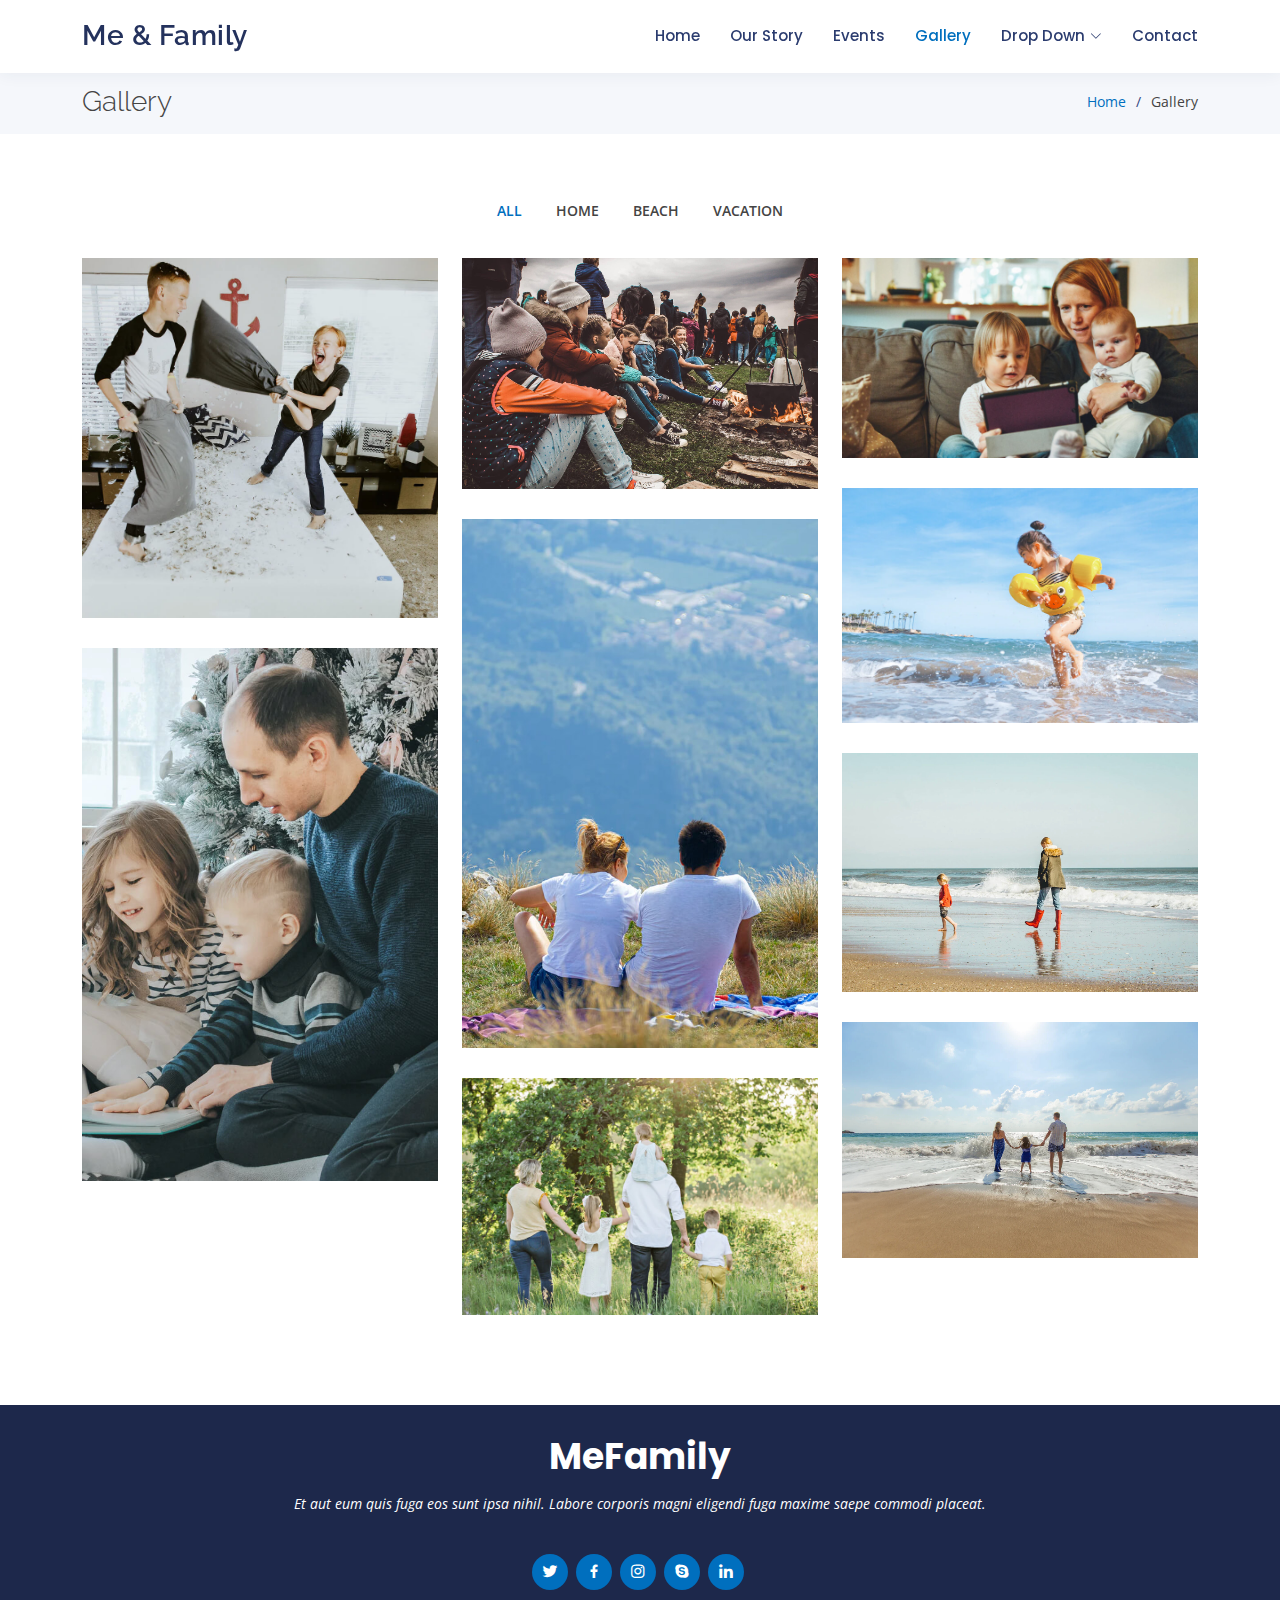
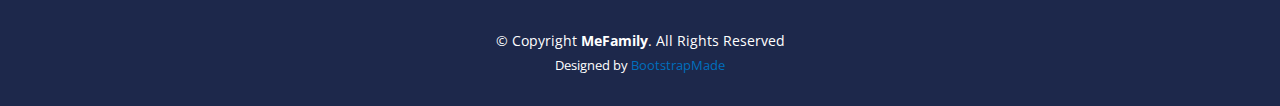
==== gallery.html @ dede1377 "reinit" ====
<!DOCTYPE html>
<html lang="en">

<head>
  <meta charset="utf-8">
  <meta content="width=device-width, initial-scale=1.0" name="viewport">

  <title>Gallery - MeFamily Bootstrap Template</title>
  <meta content="" name="description">
  <meta content="" name="keywords">

  <!-- Favicons -->
  <link href="assets/img/favicon.png" rel="icon">
  <link href="assets/img/apple-touch-icon.png" rel="apple-touch-icon">

  <!-- Google Fonts -->
  <link href="https://fonts.googleapis.com/css?family=Open+Sans:300,300i,400,400i,600,600i,700,700i|Raleway:300,300i,400,400i,500,500i,600,600i,700,700i|Poppins:300,300i,400,400i,500,500i,600,600i,700,700i" rel="stylesheet">

  <!-- Vendor CSS Files -->
  <link href="assets/vendor/bootstrap/css/bootstrap.min.css" rel="stylesheet">
  <link href="assets/vendor/bootstrap-icons/bootstrap-icons.css" rel="stylesheet">
  <link href="assets/vendor/boxicons/css/boxicons.min.css" rel="stylesheet">
  <link href="assets/vendor/glightbox/css/glightbox.min.css" rel="stylesheet">
  <link href="assets/vendor/remixicon/remixicon.css" rel="stylesheet">
  <link href="assets/vendor/swiper/swiper-bundle.min.css" rel="stylesheet">

  <!-- Template Main CSS File -->
  <link href="assets/css/style.css" rel="stylesheet">

  <!-- =======================================================
  * Template Name: MeFamily - v4.7.0
  * Template URL: https://bootstrapmade.com/family-multipurpose-html-bootstrap-template-free/
  * Author: BootstrapMade.com
  * License: https://bootstrapmade.com/license/
  ======================================================== -->
</head>

<body>

  <!-- ======= Header ======= -->
  <header id="header" class="fixed-top">
    <div class="container d-flex align-items-center justify-content-between">

      <h1 class="logo"><a href="index.html">Me &amp; Family</a></h1>
      <!-- Uncomment below if you prefer to use an image logo -->
      <!-- <a href="index.html" class="logo"><img src="assets/img/logo.png" alt="" class="img-fluid"></a>-->

      <nav id="navbar" class="navbar">
        <ul>
          <li><a href="index.html">Home</a></li>
          <li><a href="our-story.html">Our Story</a></li>
          <li><a href="events.html">Events</a></li>
          <li><a class="active" href="gallery.html">Gallery</a></li>
          <li class="dropdown"><a href="#"><span>Drop Down</span> <i class="bi bi-chevron-down"></i></a>
            <ul>
              <li><a href="#">Drop Down 1</a></li>
              <li class="dropdown"><a href="#"><span>Deep Drop Down</span> <i class="bi bi-chevron-right"></i></a>
                <ul>
                  <li><a href="#">Deep Drop Down 1</a></li>
                  <li><a href="#">Deep Drop Down 2</a></li>
                  <li><a href="#">Deep Drop Down 3</a></li>
                  <li><a href="#">Deep Drop Down 4</a></li>
                  <li><a href="#">Deep Drop Down 5</a></li>
                </ul>
              </li>
              <li><a href="#">Drop Down 2</a></li>
              <li><a href="#">Drop Down 3</a></li>
              <li><a href="#">Drop Down 4</a></li>
            </ul>
          </li>
          <li><a href="contact.html">Contact</a></li>
        </ul>
        <i class="bi bi-list mobile-nav-toggle"></i>
      </nav><!-- .navbar -->

    </div>
  </header><!-- End Header -->

  <main id="main">

    <!-- ======= Breadcrumbs ======= -->
    <section id="breadcrumbs" class="breadcrumbs">
      <div class="container">

        <div class="d-flex justify-content-between align-items-center">
          <h2>Gallery</h2>
          <ol>
            <li><a href="index.html">Home</a></li>
            <li>Gallery</li>
          </ol>
        </div>

      </div>
    </section><!-- End Breadcrumbs -->

    <!-- ======= Gallery Section ======= -->
    <section id="gallery" class="gallery">
      <div class="container">

        <div class="row">
          <div class="col-lg-12 d-flex justify-content-center">
            <ul id="gallery-flters">
              <li data-filter="*" class="filter-active">All</li>
              <li data-filter=".filter-home">Home</li>
              <li data-filter=".filter-beach">Beach</li>
              <li data-filter=".filter-vacation">Vacation</li>
            </ul>
          </div>
        </div>

        <div class="row gallery-container">

          <div class="col-lg-4 col-md-6 gallery-item filter-home">
            <div class="gallery-wrap">
              <img src="assets/img/gallery/home-1.jpg" class="img-fluid" alt="">
              <div class="gallery-info">
                <h4>Home 1</h4>
                <p>Home</p>
                <div class="gallery-links">
                  <a href="assets/img/gallery/home-1.jpg" class="glightbox" title="Home 1"><i class="bx bx-plus"></i></a>
                </div>
              </div>
            </div>
          </div>

          <div class="col-lg-4 col-md-6 gallery-item filter-vacation">
            <div class="gallery-wrap">
              <img src="assets/img/gallery/vacation-2.jpg" class="img-fluid" alt="">
              <div class="gallery-info">
                <h4>Vacation 2</h4>
                <p>Vacation</p>
                <div class="gallery-links">
                  <a href="assets/img/gallery/vacation-2.jpg" class="glightbox" title="Vacation 2"><i class="bx bx-plus"></i></a>
                </div>
              </div>
            </div>
          </div>

          <div class="col-lg-4 col-md-6 gallery-item filter-home">
            <div class="gallery-wrap">
              <img src="assets/img/gallery/home-2.jpg" class="img-fluid" alt="">
              <div class="gallery-info">
                <h4>Home 2</h4>
                <p>Home</p>
                <div class="gallery-links">
                  <a href="assets/img/gallery/home-2.jpg" class="glightbox" title="Home 2"><i class="bx bx-plus"></i></a>
                </div>
              </div>
            </div>
          </div>

          <div class="col-lg-4 col-md-6 gallery-item filter-beach">
            <div class="gallery-wrap">
              <img src="assets/img/gallery/beach-2.jpg" class="img-fluid" alt="">
              <div class="gallery-info">
                <h4>Beach 2</h4>
                <p>Beach</p>
                <div class="gallery-links">
                  <a href="assets/img/gallery/beach-2.jpg" class="glightbox" title="Beach 2"><i class="bx bx-plus"></i></a>
                </div>
              </div>
            </div>
          </div>

          <div class="col-lg-4 col-md-6 gallery-item filter-vacation">
            <div class="gallery-wrap">
              <img src="assets/img/gallery/vacation-1.jpg" class="img-fluid" alt="">
              <div class="gallery-info">
                <h4>Vacation 1</h4>
                <p>Vacation</p>
                <div class="gallery-links">
                  <a href="assets/img/gallery/vacation-1.jpg" class="glightbox" title="Vacation 1"><i class="bx bx-plus"></i></a>
                </div>
              </div>
            </div>
          </div>

          <div class="col-lg-4 col-md-6 gallery-item filter-home">
            <div class="gallery-wrap">
              <img src="assets/img/gallery/home-3.jpg" class="img-fluid" alt="">
              <div class="gallery-info">
                <h4>Home 3</h4>
                <p>Home</p>
                <div class="gallery-links">
                  <a href="assets/img/gallery/home-3.jpg" class="glightbox" title="Home 3"><i class="bx bx-plus"></i></a>
                </div>
              </div>
            </div>
          </div>

          <div class="col-lg-4 col-md-6 gallery-item filter-beach">
            <div class="gallery-wrap">
              <img src="assets/img/gallery/beach-1.jpg" class="img-fluid" alt="">
              <div class="gallery-info">
                <h4>Beach 1</h4>
                <p>Beach</p>
                <div class="gallery-links">
                  <a href="assets/img/gallery/beach-1.jpg" class="glightbox" title="Beach 1"><i class="bx bx-plus"></i></a>
                </div>
              </div>
            </div>
          </div>

          <div class="col-lg-4 col-md-6 gallery-item filter-beach">
            <div class="gallery-wrap">
              <img src="assets/img/gallery/beach-3.jpg" class="img-fluid" alt="">
              <div class="gallery-info">
                <h4>Beach 3</h4>
                <p>Beach</p>
                <div class="gallery-links">
                  <a href="assets/img/gallery/beach-3.jpg" class="glightbox" title="Beach 3"><i class="bx bx-plus"></i></a>
                </div>
              </div>
            </div>
          </div>

          <div class="col-lg-4 col-md-6 gallery-item filter-vacation">
            <div class="gallery-wrap">
              <img src="assets/img/gallery/vacation-3.jpg" class="img-fluid" alt="">
              <div class="gallery-info">
                <h4>Vacation 3</h4>
                <p>Vacation</p>
                <div class="gallery-links">
                  <a href="assets/img/gallery/vacation-3.jpg" class="glightbox" title="Vacation 3"><i class="bx bx-plus"></i></a>
                </div>
              </div>
            </div>
          </div>

        </div>

      </div>
    </section><!-- End Gallery Section -->

  </main><!-- End #main -->

  <!-- ======= Footer ======= -->
  <footer id="footer">
    <div class="container">
      <h3>MeFamily</h3>
      <p>Et aut eum quis fuga eos sunt ipsa nihil. Labore corporis magni eligendi fuga maxime saepe commodi placeat.</p>
      <div class="social-links">
        <a href="#" class="twitter"><i class="bx bxl-twitter"></i></a>
        <a href="#" class="facebook"><i class="bx bxl-facebook"></i></a>
        <a href="#" class="instagram"><i class="bx bxl-instagram"></i></a>
        <a href="#" class="google-plus"><i class="bx bxl-skype"></i></a>
        <a href="#" class="linkedin"><i class="bx bxl-linkedin"></i></a>
      </div>
      <div class="copyright">
        &copy; Copyright <strong><span>MeFamily</span></strong>. All Rights Reserved
      </div>
      <div class="credits">
        <!-- All the links in the footer should remain intact. -->
        <!-- You can delete the links only if you purchased the pro version. -->
        <!-- Licensing information: https://bootstrapmade.com/license/ -->
        <!-- Purchase the pro version with working PHP/AJAX contact form: https://bootstrapmade.com/family-multipurpose-html-bootstrap-template-free/ -->
        Designed by <a href="https://bootstrapmade.com/">BootstrapMade</a>
      </div>
    </div>
  </footer><!-- End Footer -->

  <a href="#" class="back-to-top d-flex align-items-center justify-content-center"><i class="bi bi-arrow-up-short"></i></a>

  <!-- Vendor JS Files -->
  <script src="assets/vendor/bootstrap/js/bootstrap.bundle.min.js"></script>
  <script src="assets/vendor/glightbox/js/glightbox.min.js"></script>
  <script src="assets/vendor/isotope-layout/isotope.pkgd.min.js"></script>
  <script src="assets/vendor/swiper/swiper-bundle.min.js"></script>
  <script src="assets/vendor/php-email-form/validate.js"></script>

  <!-- Template Main JS File -->
  <script src="assets/js/main.js"></script>

</body>

</html>
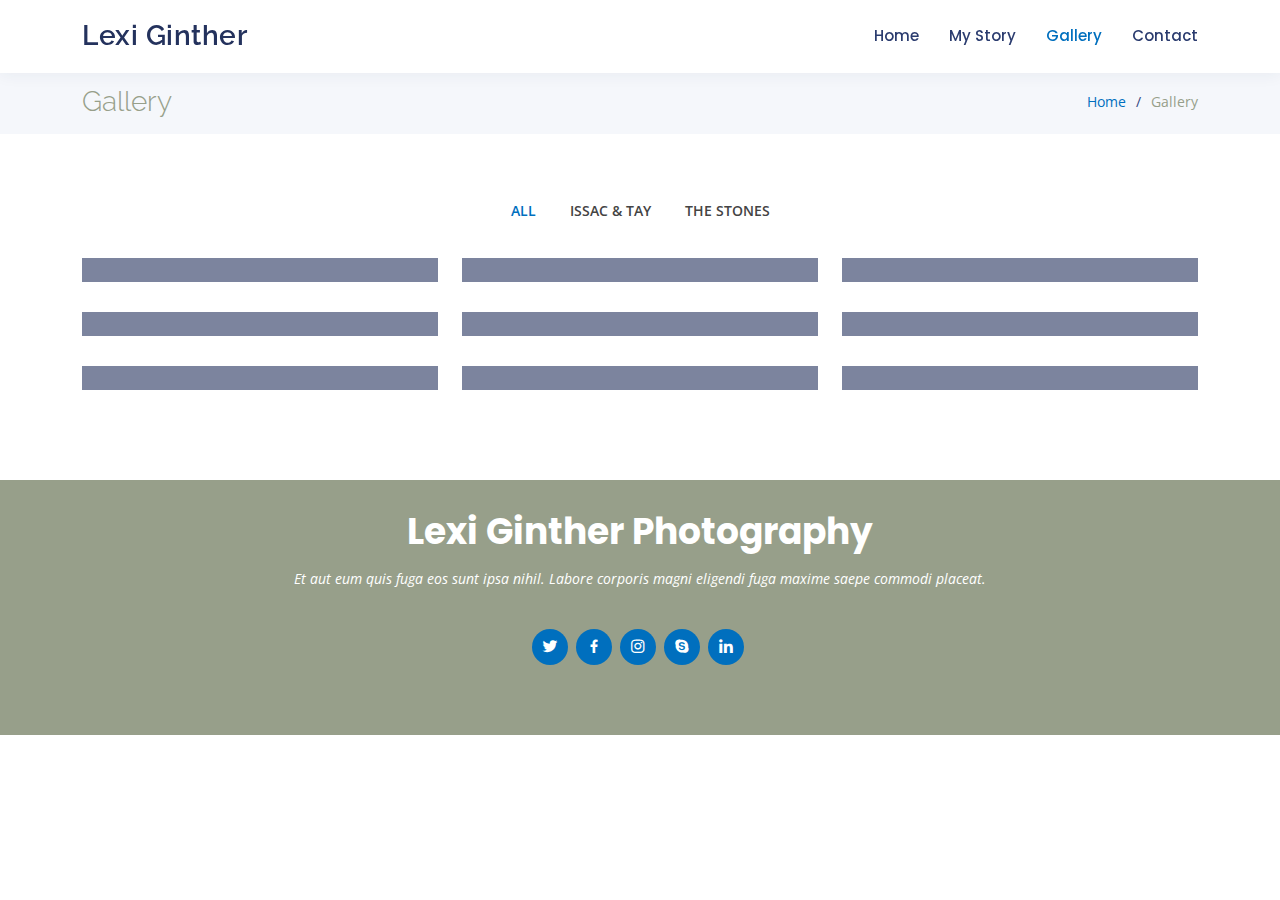
==== commit 7574f845: "content change" ====
--- a/gallery.html
+++ b/gallery.html
@@ -5,16 +5,18 @@
   <meta charset="utf-8">
   <meta content="width=device-width, initial-scale=1.0" name="viewport">
 
-  <title>Gallery - MeFamily Bootstrap Template</title>
+  <title>Gallery - Lexi Ginther Photography</title>
   <meta content="" name="description">
   <meta content="" name="keywords">
 
   <!-- Favicons -->
-  <link href="assets/img/favicon.png" rel="icon">
+  <!-- <link href="assets/img/favicon.png" rel="icon"> -->
   <link href="assets/img/apple-touch-icon.png" rel="apple-touch-icon">
 
   <!-- Google Fonts -->
-  <link href="https://fonts.googleapis.com/css?family=Open+Sans:300,300i,400,400i,600,600i,700,700i|Raleway:300,300i,400,400i,500,500i,600,600i,700,700i|Poppins:300,300i,400,400i,500,500i,600,600i,700,700i" rel="stylesheet">
+  <link
+    href="https://fonts.googleapis.com/css?family=Open+Sans:300,300i,400,400i,600,600i,700,700i|Raleway:300,300i,400,400i,500,500i,600,600i,700,700i|Poppins:300,300i,400,400i,500,500i,600,600i,700,700i"
+    rel="stylesheet">
 
   <!-- Vendor CSS Files -->
   <link href="assets/vendor/bootstrap/css/bootstrap.min.css" rel="stylesheet">
@@ -41,17 +43,17 @@
   <header id="header" class="fixed-top">
     <div class="container d-flex align-items-center justify-content-between">
 
-      <h1 class="logo"><a href="index.html">Me &amp; Family</a></h1>
+      <h1 class="logo"><a href="index.html">Lexi Ginther</a></h1>
       <!-- Uncomment below if you prefer to use an image logo -->
       <!-- <a href="index.html" class="logo"><img src="assets/img/logo.png" alt="" class="img-fluid"></a>-->
 
       <nav id="navbar" class="navbar">
         <ul>
           <li><a href="index.html">Home</a></li>
-          <li><a href="our-story.html">Our Story</a></li>
-          <li><a href="events.html">Events</a></li>
+          <li><a href="our-story.html">My Story</a></li>
+          <!-- <li><a href="events.html">Events</a></li> -->
           <li><a class="active" href="gallery.html">Gallery</a></li>
-          <li class="dropdown"><a href="#"><span>Drop Down</span> <i class="bi bi-chevron-down"></i></a>
+          <!-- <li class="dropdown"><a href="#"><span>Drop Down</span> <i class="bi bi-chevron-down"></i></a>
             <ul>
               <li><a href="#">Drop Down 1</a></li>
               <li class="dropdown"><a href="#"><span>Deep Drop Down</span> <i class="bi bi-chevron-right"></i></a>
@@ -67,7 +69,7 @@
               <li><a href="#">Drop Down 3</a></li>
               <li><a href="#">Drop Down 4</a></li>
             </ul>
-          </li>
+          </li> -->
           <li><a href="contact.html">Contact</a></li>
         </ul>
         <i class="bi bi-list mobile-nav-toggle"></i>
@@ -101,88 +103,94 @@
           <div class="col-lg-12 d-flex justify-content-center">
             <ul id="gallery-flters">
               <li data-filter="*" class="filter-active">All</li>
-              <li data-filter=".filter-home">Home</li>
-              <li data-filter=".filter-beach">Beach</li>
-              <li data-filter=".filter-vacation">Vacation</li>
+              <li data-filter=".filter-it">Issac &amp Tay</li>
+              <li data-filter=".filter-stones">The Stones</li>
+              <!-- <li data-filter=".filter-vacation">Vacation</li> -->
             </ul>
           </div>
         </div>
 
         <div class="row gallery-container">
 
-          <div class="col-lg-4 col-md-6 gallery-item filter-home">
-            <div class="gallery-wrap">
-              <img src="assets/img/gallery/home-1.jpg" class="img-fluid" alt="">
-              <div class="gallery-info">
-                <h4>Home 1</h4>
-                <p>Home</p>
-                <div class="gallery-links">
-                  <a href="assets/img/gallery/home-1.jpg" class="glightbox" title="Home 1"><i class="bx bx-plus"></i></a>
-                </div>
-              </div>
-            </div>
-          </div>
-
-          <div class="col-lg-4 col-md-6 gallery-item filter-vacation">
-            <div class="gallery-wrap">
-              <img src="assets/img/gallery/vacation-2.jpg" class="img-fluid" alt="">
-              <div class="gallery-info">
-                <h4>Vacation 2</h4>
-                <p>Vacation</p>
-                <div class="gallery-links">
-                  <a href="assets/img/gallery/vacation-2.jpg" class="glightbox" title="Vacation 2"><i class="bx bx-plus"></i></a>
-                </div>
-              </div>
-            </div>
-          </div>
-
-          <div class="col-lg-4 col-md-6 gallery-item filter-home">
-            <div class="gallery-wrap">
-              <img src="assets/img/gallery/home-2.jpg" class="img-fluid" alt="">
-              <div class="gallery-info">
-                <h4>Home 2</h4>
-                <p>Home</p>
-                <div class="gallery-links">
-                  <a href="assets/img/gallery/home-2.jpg" class="glightbox" title="Home 2"><i class="bx bx-plus"></i></a>
-                </div>
-              </div>
-            </div>
-          </div>
-
-          <div class="col-lg-4 col-md-6 gallery-item filter-beach">
-            <div class="gallery-wrap">
-              <img src="assets/img/gallery/beach-2.jpg" class="img-fluid" alt="">
-              <div class="gallery-info">
-                <h4>Beach 2</h4>
-                <p>Beach</p>
-                <div class="gallery-links">
-                  <a href="assets/img/gallery/beach-2.jpg" class="glightbox" title="Beach 2"><i class="bx bx-plus"></i></a>
-                </div>
-              </div>
-            </div>
-          </div>
-
-          <div class="col-lg-4 col-md-6 gallery-item filter-vacation">
-            <div class="gallery-wrap">
-              <img src="assets/img/gallery/vacation-1.jpg" class="img-fluid" alt="">
-              <div class="gallery-info">
-                <h4>Vacation 1</h4>
-                <p>Vacation</p>
-                <div class="gallery-links">
-                  <a href="assets/img/gallery/vacation-1.jpg" class="glightbox" title="Vacation 1"><i class="bx bx-plus"></i></a>
-                </div>
-              </div>
-            </div>
-          </div>
-
-          <div class="col-lg-4 col-md-6 gallery-item filter-home">
-            <div class="gallery-wrap">
-              <img src="assets/img/gallery/home-3.jpg" class="img-fluid" alt="">
-              <div class="gallery-info">
-                <h4>Home 3</h4>
-                <p>Home</p>
-                <div class="gallery-links">
-                  <a href="assets/img/gallery/home-3.jpg" class="glightbox" title="Home 3"><i class="bx bx-plus"></i></a>
+          <div class="col-lg-4 col-md-6 gallery-item filter-it">
+            <div class="gallery-wrap">
+              <img src="assets/img/gallery/issac-and-tay/IMG_4248.jpg" class="img-fluid" alt="">
+              <div class="gallery-info">
+                <h4>Issac 1</h4>
+                <p>Issac and Tay</p>
+                <div class="gallery-links">
+                  <a href="assets/img/gallery/issac-and-tay/IMG_4248.jpg" class="glightbox"><i
+                      class="bx bx-plus"></i></a>
+                </div>
+              </div>
+            </div>
+          </div>
+
+          <div class="col-lg-4 col-md-6 gallery-item filter-it">
+            <div class="gallery-wrap">
+              <img src="assets/img/gallery/issac-and-tay/IMG_4974.jpg" class="img-fluid" alt="">
+              <div class="gallery-info">
+                <h4>Issac 2</h4>
+                <p>Issac and Tay</p>
+                <div class="gallery-links">
+                  <a href="assets/img/gallery/issac-and-tay/IMG_4974.jpg" class="glightbox"><i
+                      class="bx bx-plus"></i></a>
+                </div>
+              </div>
+            </div>
+          </div>
+
+          <div class="col-lg-4 col-md-6 gallery-item filter-it">
+            <div class="gallery-wrap">
+              <img src="assets/img/gallery/issac-and-tay/isaac&tay-11.jpg" class="img-fluid" alt="">
+              <div class="gallery-info">
+                <h4>Issac and Tay 1</h4>
+                <p>Issac and Tay</p>
+                <div class="gallery-links">
+                  <a href="assets/img/gallery/issac-and-tay/isaac&tay-11.jpg" class="glightbox"><i
+                      class="bx bx-plus"></i></a>
+                </div>
+              </div>
+            </div>
+          </div>
+
+          <div class="col-lg-4 col-md-6 gallery-item filter-it">
+            <div class="gallery-wrap">
+              <img src="assets/img/gallery/issac-and-tay/isaac&tay-17.jpg" class="img-fluid" alt="">
+              <div class="gallery-info">
+                <h4>Issac and Tay 2</h4>
+                <p>Issac and Tay</p>
+                <div class="gallery-links">
+                  <a href="assets/img/gallery/issac-and-tay/isaac&tay-17.jpg" class="glightbox"><i
+                      class="bx bx-plus"></i></a>
+                </div>
+              </div>
+            </div>
+          </div>
+
+          <div class="col-lg-4 col-md-6 gallery-item filter-it">
+            <div class="gallery-wrap">
+              <img src="assets/img/gallery/issac-and-tay/isaac&tay-48.jpg" class="img-fluid" alt="">
+              <div class="gallery-info">
+                <h4>Issac and Tay 3</h4>
+                <p>Issac and Tay</p>
+                <div class="gallery-links">
+                  <a href="assets/img/gallery/issac-and-tay/isaac&tay-48.jpg" class="glightbox"><i
+                      class="bx bx-plus"></i></a>
+                </div>
+              </div>
+            </div>
+          </div>
+
+          <div class="col-lg-4 col-md-6 gallery-item filter-it">
+            <div class="gallery-wrap">
+              <img src="assets/img/gallery/issac-and-tay/isaac&tay-60.jpg" class="img-fluid" alt="">
+              <div class="gallery-info">
+                <h4>Issac and Tay 4</h4>
+                <p>Issac and Tay</p>
+                <div class="gallery-links">
+                  <a href="assets/img/gallery/issac-and-tay/isaac&tay-60.jpg" class="glightbox"><i
+                      class="bx bx-plus"></i></a>
                 </div>
               </div>
             </div>
@@ -195,7 +203,8 @@
                 <h4>Beach 1</h4>
                 <p>Beach</p>
                 <div class="gallery-links">
-                  <a href="assets/img/gallery/beach-1.jpg" class="glightbox" title="Beach 1"><i class="bx bx-plus"></i></a>
+                  <a href="assets/img/gallery/beach-1.jpg" class="glightbox" title="Beach 1"><i
+                      class="bx bx-plus"></i></a>
                 </div>
               </div>
             </div>
@@ -208,7 +217,8 @@
                 <h4>Beach 3</h4>
                 <p>Beach</p>
                 <div class="gallery-links">
-                  <a href="assets/img/gallery/beach-3.jpg" class="glightbox" title="Beach 3"><i class="bx bx-plus"></i></a>
+                  <a href="assets/img/gallery/beach-3.jpg" class="glightbox" title="Beach 3"><i
+                      class="bx bx-plus"></i></a>
                 </div>
               </div>
             </div>
@@ -221,7 +231,8 @@
                 <h4>Vacation 3</h4>
                 <p>Vacation</p>
                 <div class="gallery-links">
-                  <a href="assets/img/gallery/vacation-3.jpg" class="glightbox" title="Vacation 3"><i class="bx bx-plus"></i></a>
+                  <a href="assets/img/gallery/vacation-3.jpg" class="glightbox" title="Vacation 3"><i
+                      class="bx bx-plus"></i></a>
                 </div>
               </div>
             </div>
@@ -237,7 +248,7 @@
   <!-- ======= Footer ======= -->
   <footer id="footer">
     <div class="container">
-      <h3>MeFamily</h3>
+      <h3>Lexi Ginther Photography</h3>
       <p>Et aut eum quis fuga eos sunt ipsa nihil. Labore corporis magni eligendi fuga maxime saepe commodi placeat.</p>
       <div class="social-links">
         <a href="#" class="twitter"><i class="bx bxl-twitter"></i></a>
@@ -246,10 +257,10 @@
         <a href="#" class="google-plus"><i class="bx bxl-skype"></i></a>
         <a href="#" class="linkedin"><i class="bx bxl-linkedin"></i></a>
       </div>
-      <div class="copyright">
+      <div class="copyright d-none">
         &copy; Copyright <strong><span>MeFamily</span></strong>. All Rights Reserved
       </div>
-      <div class="credits">
+      <div class="credits d-none">
         <!-- All the links in the footer should remain intact. -->
         <!-- You can delete the links only if you purchased the pro version. -->
         <!-- Licensing information: https://bootstrapmade.com/license/ -->
@@ -259,7 +270,8 @@
     </div>
   </footer><!-- End Footer -->
 
-  <a href="#" class="back-to-top d-flex align-items-center justify-content-center"><i class="bi bi-arrow-up-short"></i></a>
+  <a href="#" class="back-to-top d-flex align-items-center justify-content-center"><i
+      class="bi bi-arrow-up-short"></i></a>
 
   <!-- Vendor JS Files -->
   <script src="assets/vendor/bootstrap/js/bootstrap.bundle.min.js"></script>
--- a/assets/css/style.css
+++ b/assets/css/style.css
@@ -10,7 +10,7 @@
 --------------------------------------------------------------*/
 body {
   font-family: "Open Sans", sans-serif;
-  color: #444444;
+  color: #979f8a;
 }
 
 a {
@@ -271,7 +271,7 @@
 #hero {
   width: 100%;
   height: 80vh;
-  background-color: rgba(22, 30, 56, 0.8);
+  background-color: #979f8a;
   overflow: hidden;
   position: relative;
 }
@@ -283,7 +283,7 @@
   bottom: 0;
 }
 #hero .carousel-item {
-  background-size: cover;
+  background-size: contain;
   background-position: center;
   background-repeat: no-repeat;
 }
@@ -564,6 +564,7 @@
 --------------------------------------------------------------*/
 .recent-photos {
   overflow: hidden;
+  max-height: 138.13 px;
 }
 .recent-photos .swiper-pagination {
   margin-top: 20px;
@@ -1107,7 +1108,7 @@
 # Footer
 --------------------------------------------------------------*/
 #footer {
-  background: #1d284b;
+  background: #979f8a;
   color: #fff;
   font-size: 14px;
   text-align: center;
